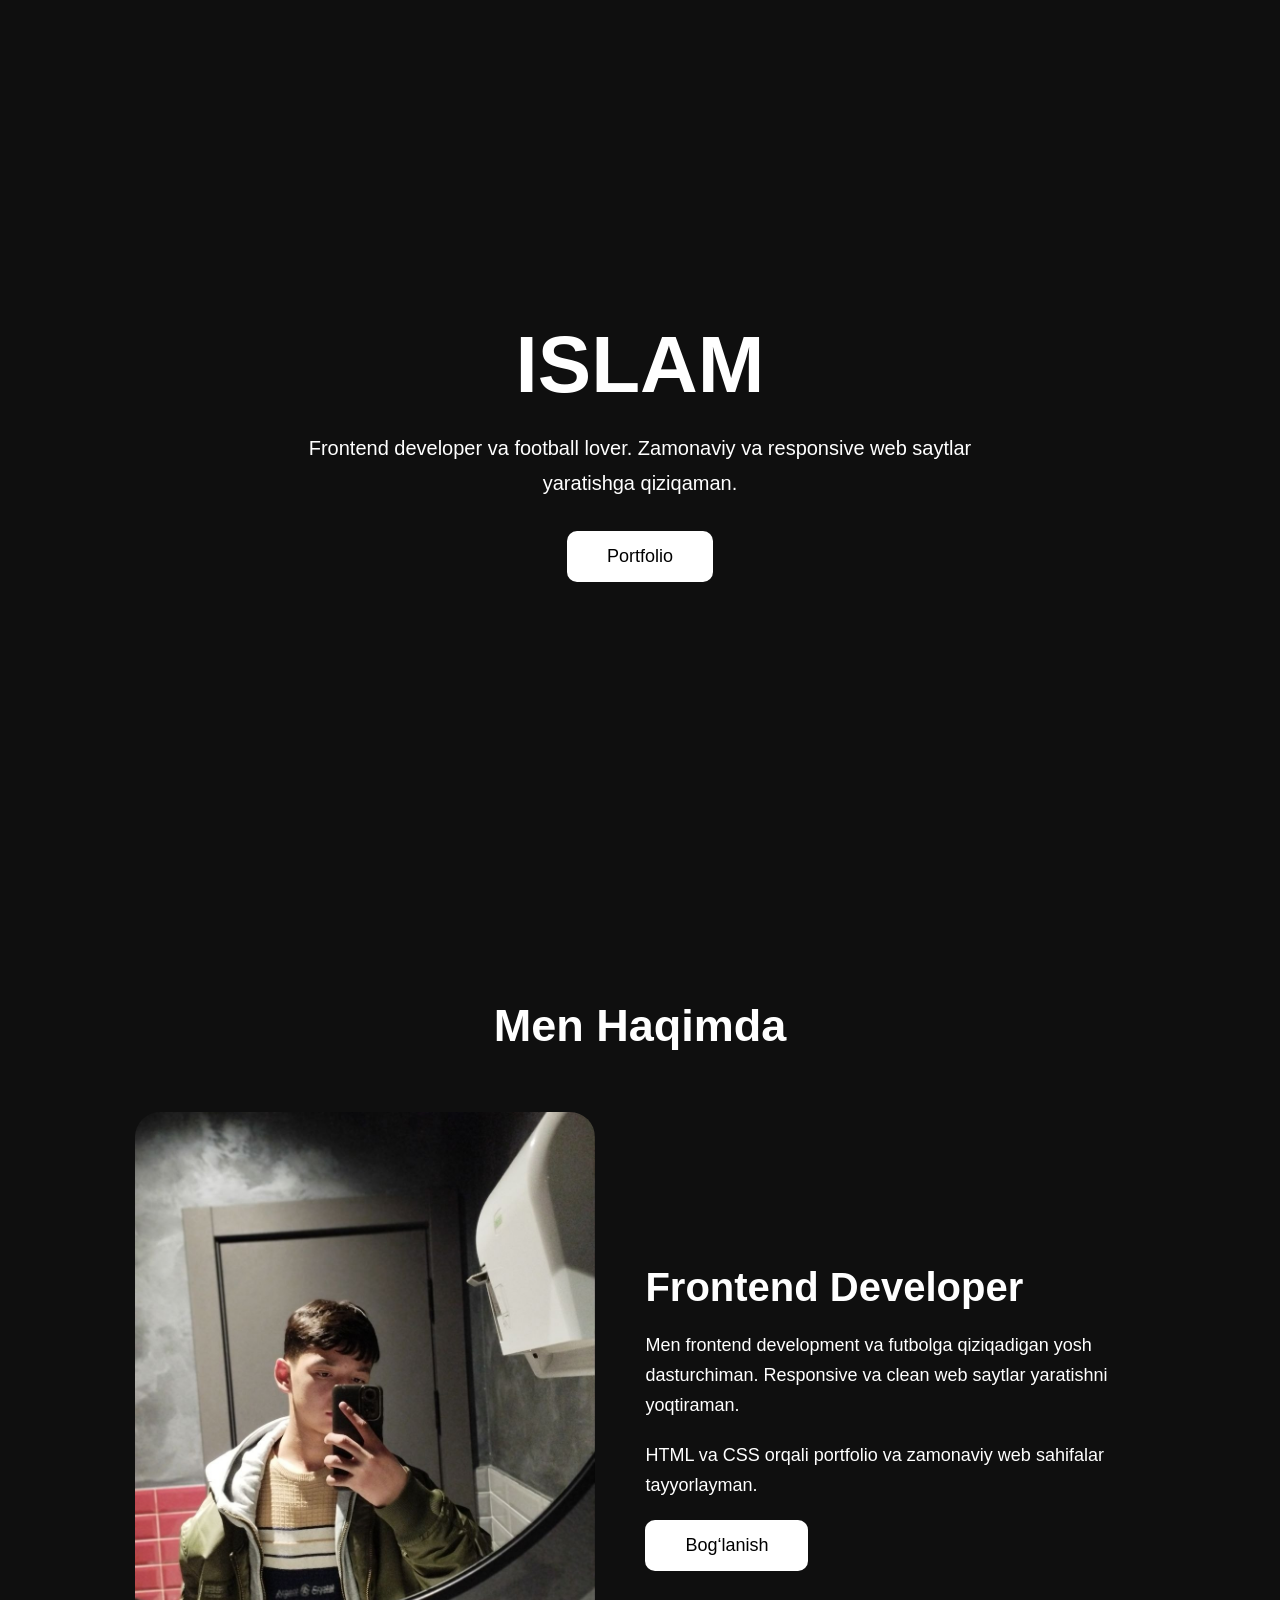
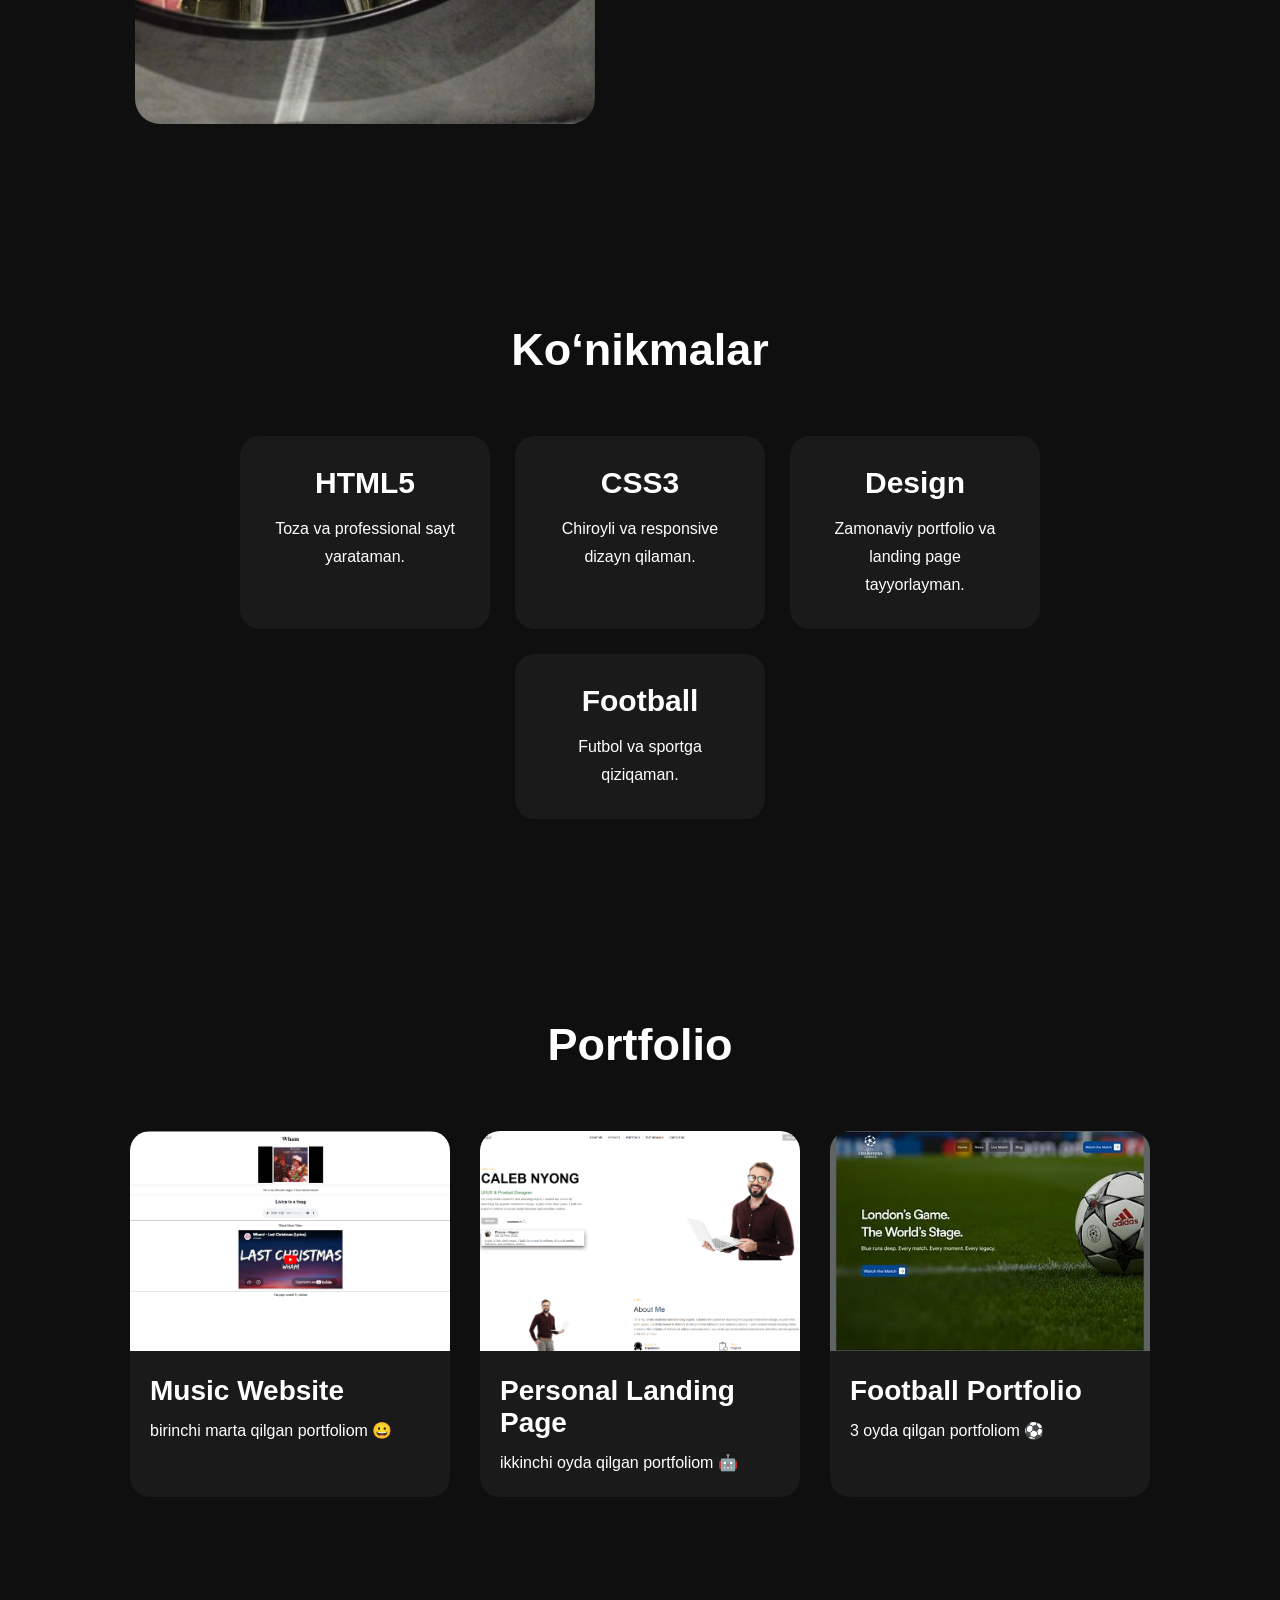
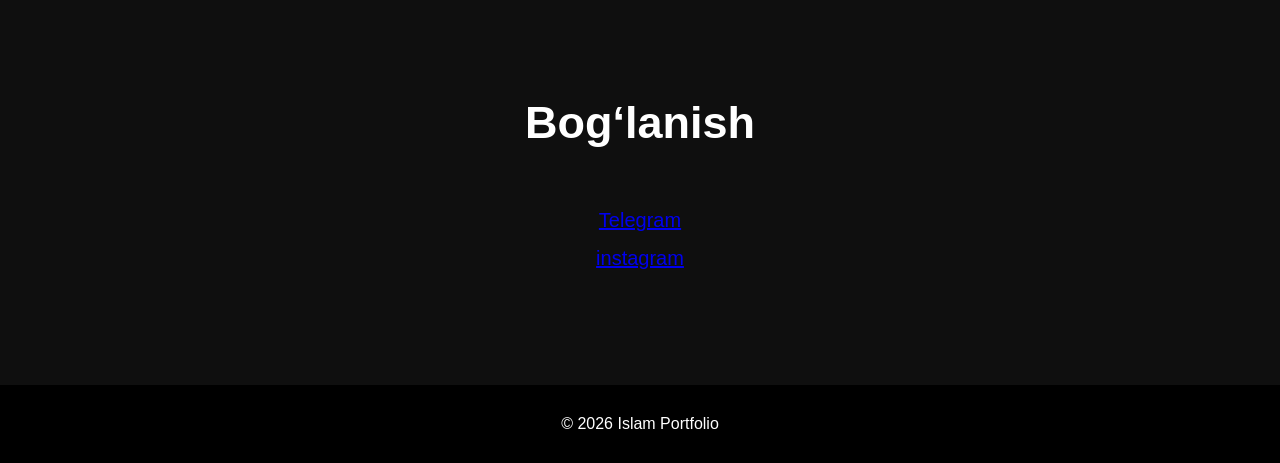
==== index.html @ 381537cd "portfolio yuklandi" ====
<!DOCTYPE html>
<html lang="uz">
<head>
  <meta charset="UTF-8">
  <meta name="viewport" content="width=device-width, initial-scale=1.0">

  <title>Islam Portfolio</title>

  <link rel="stylesheet" href="style.css">

</head>
<body>

  <!-- HEADER -->

  <header>

    <div class="hero">

      <h1>ISLAM</h1>

      <p>
        Frontend developer va football lover.
        Zamonaviy va responsive web saytlar yaratishga qiziqaman.
      </p>

      <a href="#portfolio" class="btn">
        Portfolio
      </a>

    </div>

  </header>

  <!-- ABOUT -->

  <section>

    <h2 class="title">
      Men Haqimda
    </h2>

    <div class="about">

      <img src="./images/me.jpg" alt="Islam">

      <div class="about-text">

        <h2>
          Frontend Developer
        </h2>

        <p>
          Men frontend development va futbolga qiziqadigan yosh dasturchiman.
          Responsive va clean web saytlar yaratishni yoqtiraman.
        </p>

        <p>
          HTML va CSS orqali portfolio va zamonaviy web sahifalar tayyorlayman.
        </p>

        <a href="#contact" class="btn">
          Bog‘lanish
        </a>

      </div>

    </div>

  </section>

  <!-- SKILLS -->

  <section class="skills">

    <h2 class="title">
      Ko‘nikmalar
    </h2>

    <div class="skill-boxes">

      <div class="skill">

        <h3>HTML5</h3>

        <p>
          Toza va professional sayt yarataman.
        </p>

      </div>

      <div class="skill">

        <h3>CSS3</h3>

        <p>
          Chiroyli va responsive dizayn qilaman.
        </p>

      </div>

      <div class="skill">

        <h3>Design</h3>

        <p>
          Zamonaviy portfolio va landing page tayyorlayman.
        </p>

      </div>

      <div class="skill">

        <h3>Football</h3>

        <p>
          Futbol va sportga qiziqaman.
        </p>

      </div>

    </div>

  </section>

  <!-- PORTFOLIO -->

  <section id="portfolio">

    <h2 class="title">
      Portfolio
    </h2>

    <div class="portfolio-grid">

      <div class="card">

        <img src="./images/1.png" alt="project">

        <div class="card-content">

          <h3>Music Website</h3>

          <p>
            birinchi marta qilgan portfoliom 😀
          </p>

        </div>

      </div>

      <div class="card">

        <img src="./images/2.png" alt="project">

        <div class="card-content">

          <h3>Personal Landing Page</h3>

          <p>
            ikkinchi oyda qilgan portfoliom 🤖
          </p>

        </div>

      </div>

      <div class="card">

        <img src="./images/4loiha.jpg" alt="project">

        <div class="card-content">

          <h3>Football Portfolio</h3>

          <p>
            3 oyda qilgan portfoliom ⚽
          </p>

        </div>

      </div>

    </div>

  </section>

  <!-- CONTACT -->

  <section class="contact" id="contact">

    <h2 class="title">
      Bog‘lanish
    </h2>

    <p>
      <a href="https://t.me/altinbekov1">Telegram</a>
    </p>

    <p>
      <a href="https://www.instagram.com/altinbekovvv_gp?igsh=cWwwMzl3ODUxb2Vs">instagram</a>
    </p>

  </section>

  <!-- FOOTER -->

  <footer>

    <p>
      © 2026 Islam Portfolio
    </p>

  </footer>

</body>
</html>
---- style.css ----
*{
    margin: 0;
    padding: 0;
    box-sizing: border-box;
}

body{
    background: #0f0f0f;
    color: white;
    font-family: Arial;
}

/* HEADER */
header{
    width: 100%;
    height: 100vh;

    background-image: url("https://avatars.mds.yandex.net/i?id=dec99911097ee8e804946fc1a0bd6b2b6a258608-5460273-images-thumbs&n=13");

    background-size: cover;
    background-position: center;

    display: flex;
    justify-content: center;
    align-items: center;

    text-align: center;
}

.hero{
    width: 700px;
}

.hero h1{
    font-size: 80px;
    margin-bottom: 20px;
}

.hero p{
    font-size: 20px;
    line-height: 35px;
    margin-bottom: 30px;
}

.btn{
    display: inline-block;
    padding: 15px 40px;
    background: white;
    color: black;
    text-decoration: none;
    border-radius: 10px;
    font-size: 18px;
    transition: 0.3
}

/* TITLE */

.title{
    text-align: center;
    font-size: 45px;
    margin-bottom: 60px;
}

/* ABOUT */

section{
    padding: 100px 10%;
}

.about{
    display: flex;
    justify-content: center;
    align-items: center;
    gap: 50px;

    flex-wrap: wrap;
}

.about img{
  width: 45%;
  border-radius:25px;
  object-fit:cover;

  transition:0.5s;
}

.about-text{
    width: 500px;
}

.about-text h2{
    font-size: 40px;
    margin-bottom: 20px;
}

.about-text p{
    font-size: 18px;
    line-height: 30px;
    margin-bottom: 20px;
}

/* SKILLS */

.skill-boxes{
    display: flex;
    justify-content: center;
    gap: 25px;

    flex-wrap: wrap;
}

.skill{
    width: 250px;
    background: #1a1a1a;
    padding: 30px;
    border-radius: 20px;

    text-align: center;
}

.skill h3{
    font-size: 30px;
    margin-bottom: 15px;
}

.skill p{
    line-height: 28px;
}

/* PORTFOLIO */

.portfolio-grid{
    display: flex;
    justify-content: center;
    gap: 30px;

    flex-wrap: wrap;
}

.card{
    width: 320px;
    background: #1a1a1a;
    border-radius: 20px;

    overflow: hidden;
}

.card img{
    width: 100%;
    height: 220px;

    object-fit: cover;
}

.card-content{
    padding: 20px;
}

.card-content h3{
    font-size: 28px;
    margin-bottom: 10px;
}

.card-content p{
    line-height: 28px;
}

/* CONTACT */

.contact{
    text-align: center;
}

.contact p{
    font-size: 20px;
    margin-bottom: 15px;
}

/* FOOTER */

footer{
    text-align: center;
    padding: 30px;
    background: black;
}
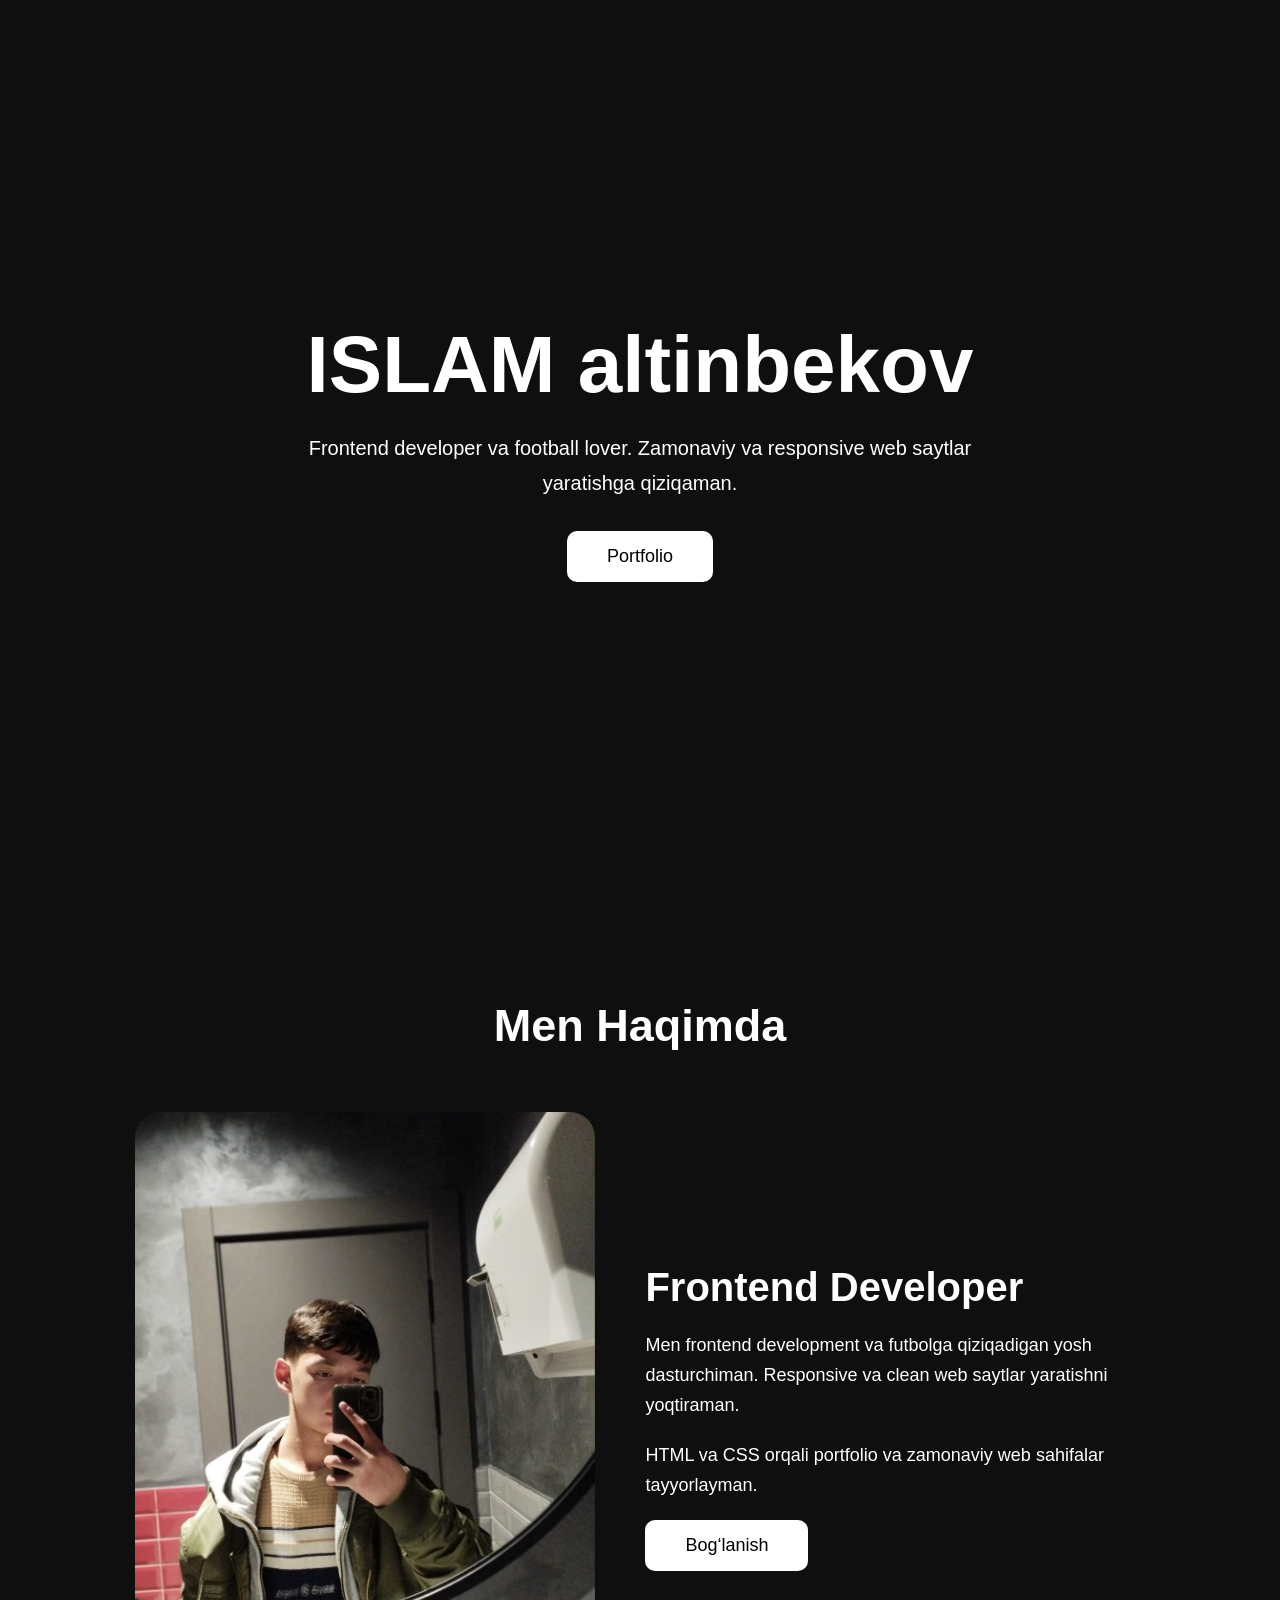
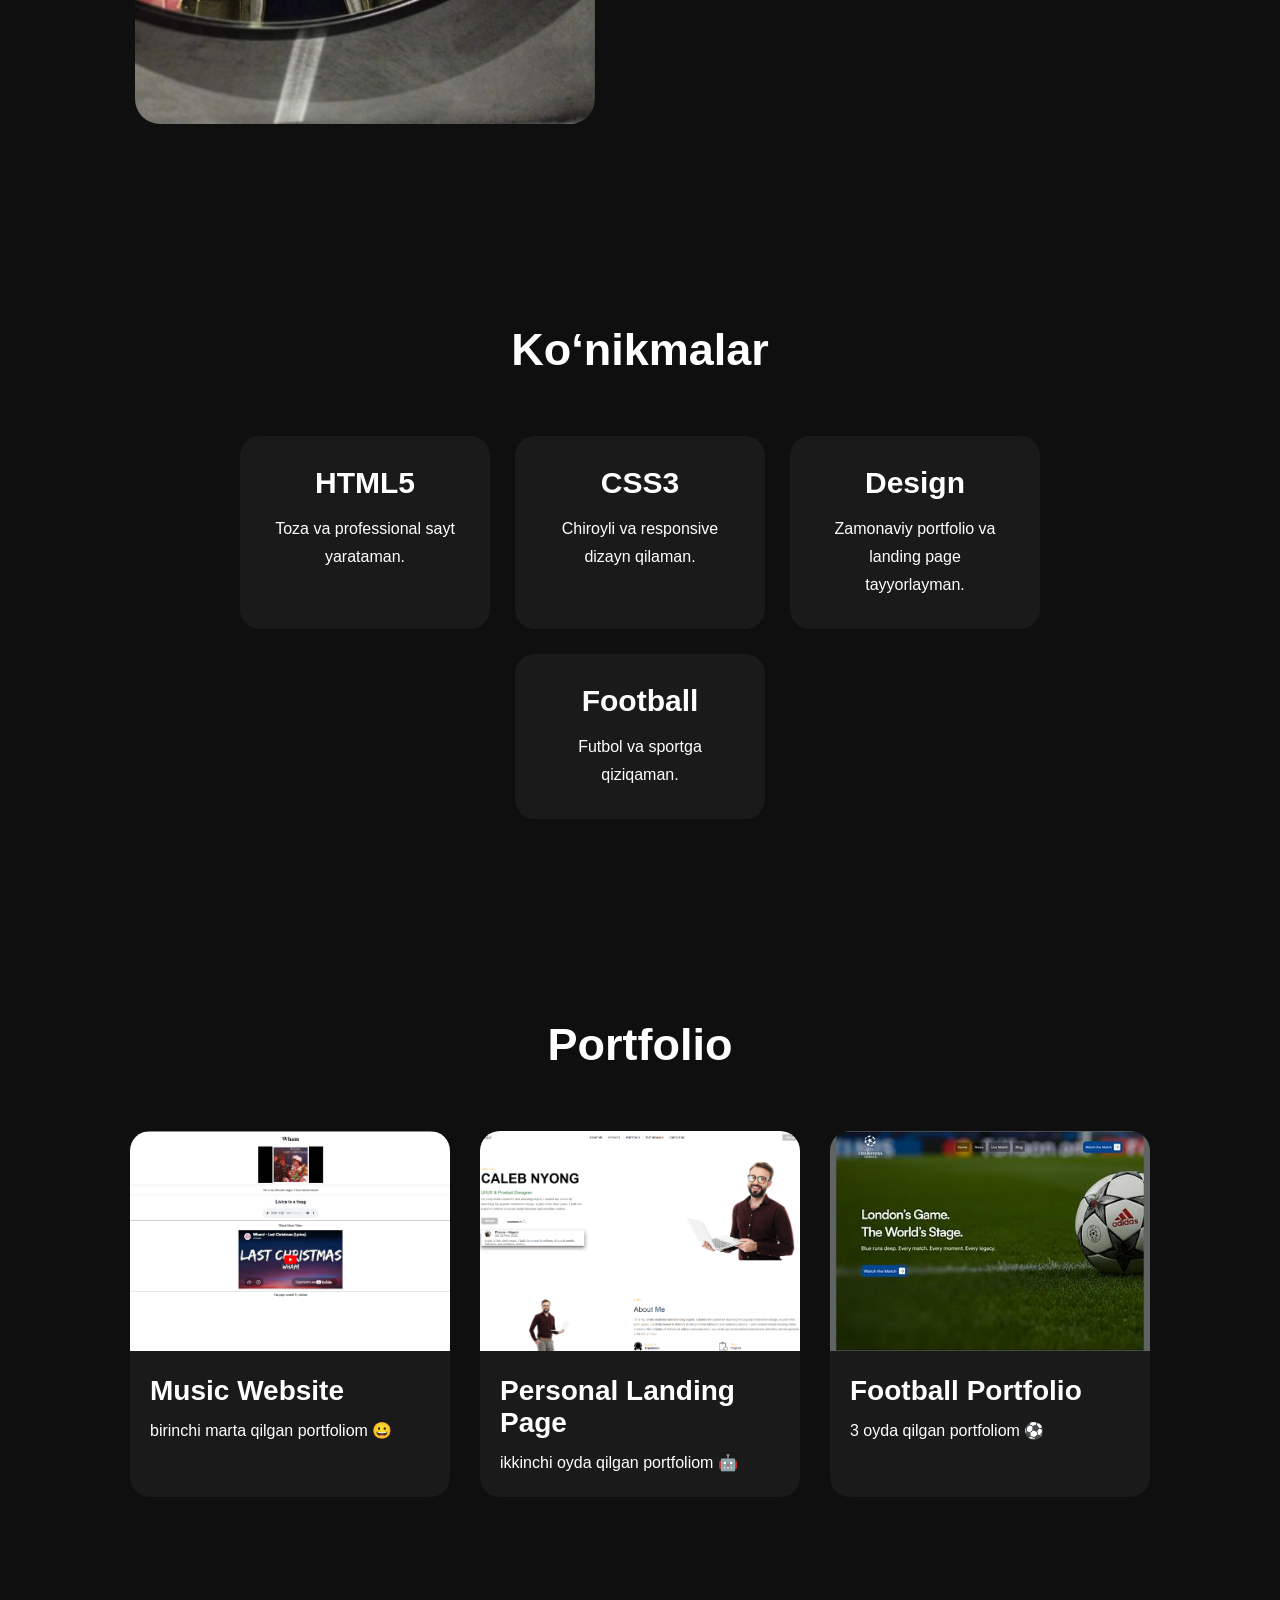
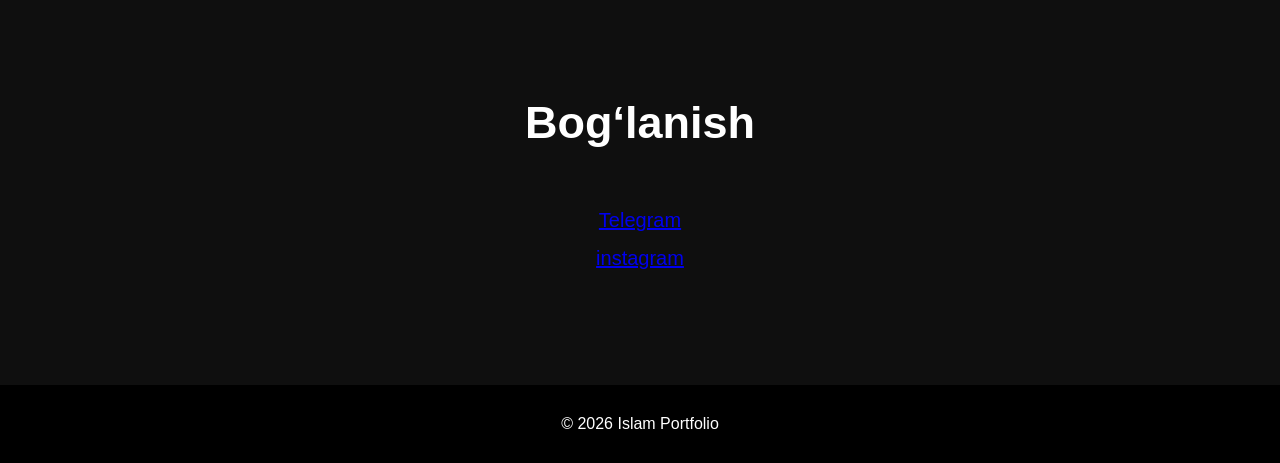
==== commit 223c6263: "h1 ozgardi" ====
--- a/index.html
+++ b/index.html
@@ -17,7 +17,7 @@
 
     <div class="hero">
 
-      <h1>ISLAM</h1>
+      <h1>ISLAM altinbekov</h1>
 
       <p>
         Frontend developer va football lover.
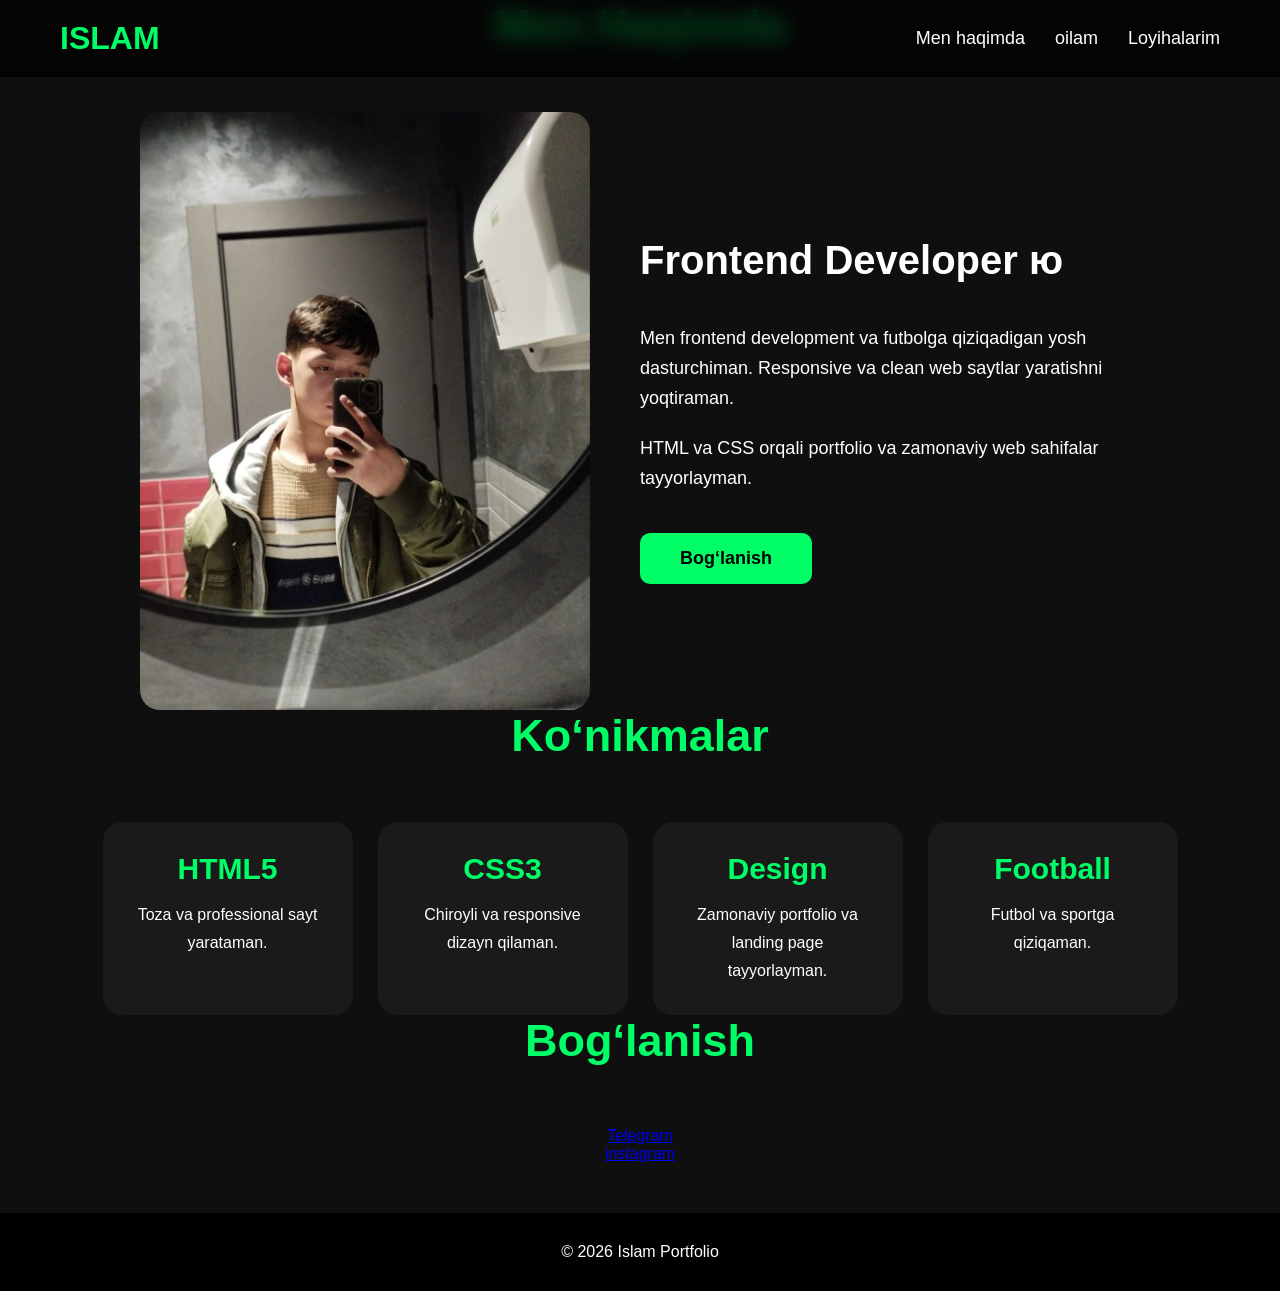
==== commit a5a1bb77: "first commit" ====
--- a/index.html
+++ b/index.html
@@ -10,27 +10,24 @@
 
 </head>
 <body>
+<header>
+    <div class="logo">
+        <h2>ISLAM</h2>
+    </div>
 
-  <!-- HEADER -->
+    <nav>
+        <ul>
+            <li><a href="index.html">Men haqimda</a></li>
+            <li><a href="./oilam.html">oilam</a></li>
+            <li><a href="loyiha.html">Loyihalarim</a></li>
 
-  <header>
+        </ul>
+    </nav>
+</header>
 
-    <div class="hero">
-
-      <h1>ISLAM altinbekov</h1>
-
-      <p>
-        Frontend developer va football lover.
-        Zamonaviy va responsive web saytlar yaratishga qiziqaman.
-      </p>
-
-      <a href="#portfolio" class="btn">
-        Portfolio
-      </a>
 
     </div>
 
-  </header>
 
   <!-- ABOUT -->
 
@@ -47,7 +44,7 @@
       <div class="about-text">
 
         <h2>
-          Frontend Developer
+          Frontend Developer ю
         </h2>
 
         <p>
@@ -123,67 +120,7 @@
 
   </section>
 
-  <!-- PORTFOLIO -->
 
-  <section id="portfolio">
-
-    <h2 class="title">
-      Portfolio
-    </h2>
-
-    <div class="portfolio-grid">
-
-      <div class="card">
-
-        <img src="./images/1.png" alt="project">
-
-        <div class="card-content">
-
-          <h3>Music Website</h3>
-
-          <p>
-            birinchi marta qilgan portfoliom 😀
-          </p>
-
-        </div>
-
-      </div>
-
-      <div class="card">
-
-        <img src="./images/2.png" alt="project">
-
-        <div class="card-content">
-
-          <h3>Personal Landing Page</h3>
-
-          <p>
-            ikkinchi oyda qilgan portfoliom 🤖
-          </p>
-
-        </div>
-
-      </div>
-
-      <div class="card">
-
-        <img src="./images/4loiha.jpg" alt="project">
-
-        <div class="card-content">
-
-          <h3>Football Portfolio</h3>
-
-          <p>
-            3 oyda qilgan portfoliom ⚽
-          </p>
-
-        </div>
-
-      </div>
-
-    </div>
-
-  </section>
 
   <!-- CONTACT -->
 
@@ -192,7 +129,7 @@
     <h2 class="title">
       Bog‘lanish
     </h2>
-
+<center>
     <p>
       <a href="https://t.me/altinbekov1">Telegram</a>
     </p>
@@ -200,7 +137,7 @@
     <p>
       <a href="https://www.instagram.com/altinbekovvv_gp?igsh=cWwwMzl3ODUxb2Vs">instagram</a>
     </p>
-
+</center>
   </section>
 
   <!-- FOOTER -->
--- a/style.css
+++ b/style.css
@@ -2,90 +2,118 @@
     margin: 0;
     padding: 0;
     box-sizing: border-box;
+    scroll-behavior: smooth;
 }
 
 body{
     background: #0f0f0f;
     color: white;
-    font-family: Arial;
+    font-family: Arial, sans-serif;
 }
 
-/* HEADER */
+/* NAVBAR */
+
 header{
+    position: fixed;
+    top: 0;
+    left: 0;
     width: 100%;
-    height: 100vh;
-
-    background-image: url("https://avatars.mds.yandex.net/i?id=dec99911097ee8e804946fc1a0bd6b2b6a258608-5460273-images-thumbs&n=13");
-
-    background-size: cover;
-    background-position: center;
-
+    padding: 20px 60px;
     display: flex;
-    justify-content: center;
+    justify-content: space-between;
     align-items: center;
-
-    text-align: center;
+    background: rgba(0,0,0,0.7);
+    backdrop-filter: blur(10px);
 }
 
-.hero{
-    width: 700px;
+
+.logo h2{
+    font-size: 32px;
+    color: #00ff66;
 }
 
-.hero h1{
-    font-size: 80px;
-    margin-bottom: 20px;
+nav ul{
+    display: flex;
+    list-style: none;
+    gap: 30px;
 }
 
-.hero p{
-    font-size: 20px;
-    line-height: 35px;
-    margin-bottom: 30px;
+nav ul li a{
+    text-decoration: none;
+    color: white;
+    font-size: 18px;
+    transition: 0.3s;
 }
 
-.btn{
-    display: inline-block;
-    padding: 15px 40px;
-    background: white;
-    color: black;
-    text-decoration: none;
-    border-radius: 10px;
-    font-size: 18px;
-    transition: 0.3
+nav ul li a:hover{
+    content: "";
+    position: absolute;
+    bottom: -8px;
+    left: 0;
+    width: 0%;
+    height: 5px;
+    background-color: #fff;
+    transition: 0.4s;
+}
+nav ul li a:hover ::after{
+    width: 100%;
 }
 
-/* TITLE */
+
+
+
+.btn{
+    display:inline-block;
+    padding:15px 40px;
+    background:#00ff66;
+    color:black;
+    border-radius:10px;
+    font-size:18px;
+    font-weight:bold;
+    margin-top:20px;
+    text-decoration: none;
+    transition:0.3s;
+
+}
+.btn:hover{
+    transform: scale(1.05);
+}
+
+/* SECTION */.
+
+.section{
+    padding: 100px 10%;
+}
 
 .title{
     text-align: center;
     font-size: 45px;
     margin-bottom: 60px;
+    color: #00ff66;
 }
 
 /* ABOUT */
-
-section{
-    padding: 100px 10%;
-}
 
 .about{
     display: flex;
     justify-content: center;
     align-items: center;
     gap: 50px;
-
     flex-wrap: wrap;
 }
 
 .about img{
-  width: 45%;
-  border-radius:25px;
-  object-fit:cover;
-
-  transition:0.5s;
+    width: 450px;
+    max-width: 100%;
+    border-radius: 20px;
 }
 
 .about-text{
     width: 500px;
+    display: flex;
+    flex-direction: column;
+    align-items: start;
+    gap: 20px;
 }
 
 .about-text h2{
@@ -96,7 +124,6 @@
 .about-text p{
     font-size: 18px;
     line-height: 30px;
-    margin-bottom: 20px;
 }
 
 /* SKILLS */
@@ -105,7 +132,6 @@
     display: flex;
     justify-content: center;
     gap: 25px;
-
     flex-wrap: wrap;
 }
 
@@ -114,67 +140,24 @@
     background: #1a1a1a;
     padding: 30px;
     border-radius: 20px;
+    text-align: center;
+    transition: 0.3s;
+}
 
-    text-align: center;
+.skill:hover{
+    transform: translateY(-10px);
 }
 
 .skill h3{
     font-size: 30px;
     margin-bottom: 15px;
+    color: #00ff66;
 }
 
 .skill p{
     line-height: 28px;
 }
 
-/* PORTFOLIO */
-
-.portfolio-grid{
-    display: flex;
-    justify-content: center;
-    gap: 30px;
-
-    flex-wrap: wrap;
-}
-
-.card{
-    width: 320px;
-    background: #1a1a1a;
-    border-radius: 20px;
-
-    overflow: hidden;
-}
-
-.card img{
-    width: 100%;
-    height: 220px;
-
-    object-fit: cover;
-}
-
-.card-content{
-    padding: 20px;
-}
-
-.card-content h3{
-    font-size: 28px;
-    margin-bottom: 10px;
-}
-
-.card-content p{
-    line-height: 28px;
-}
-
-/* CONTACT */
-
-.contact{
-    text-align: center;
-}
-
-.contact p{
-    font-size: 20px;
-    margin-bottom: 15px;
-}
 
 /* FOOTER */
 
@@ -182,4 +165,5 @@
     text-align: center;
     padding: 30px;
     background: black;
+    margin-top: 50px;
 }
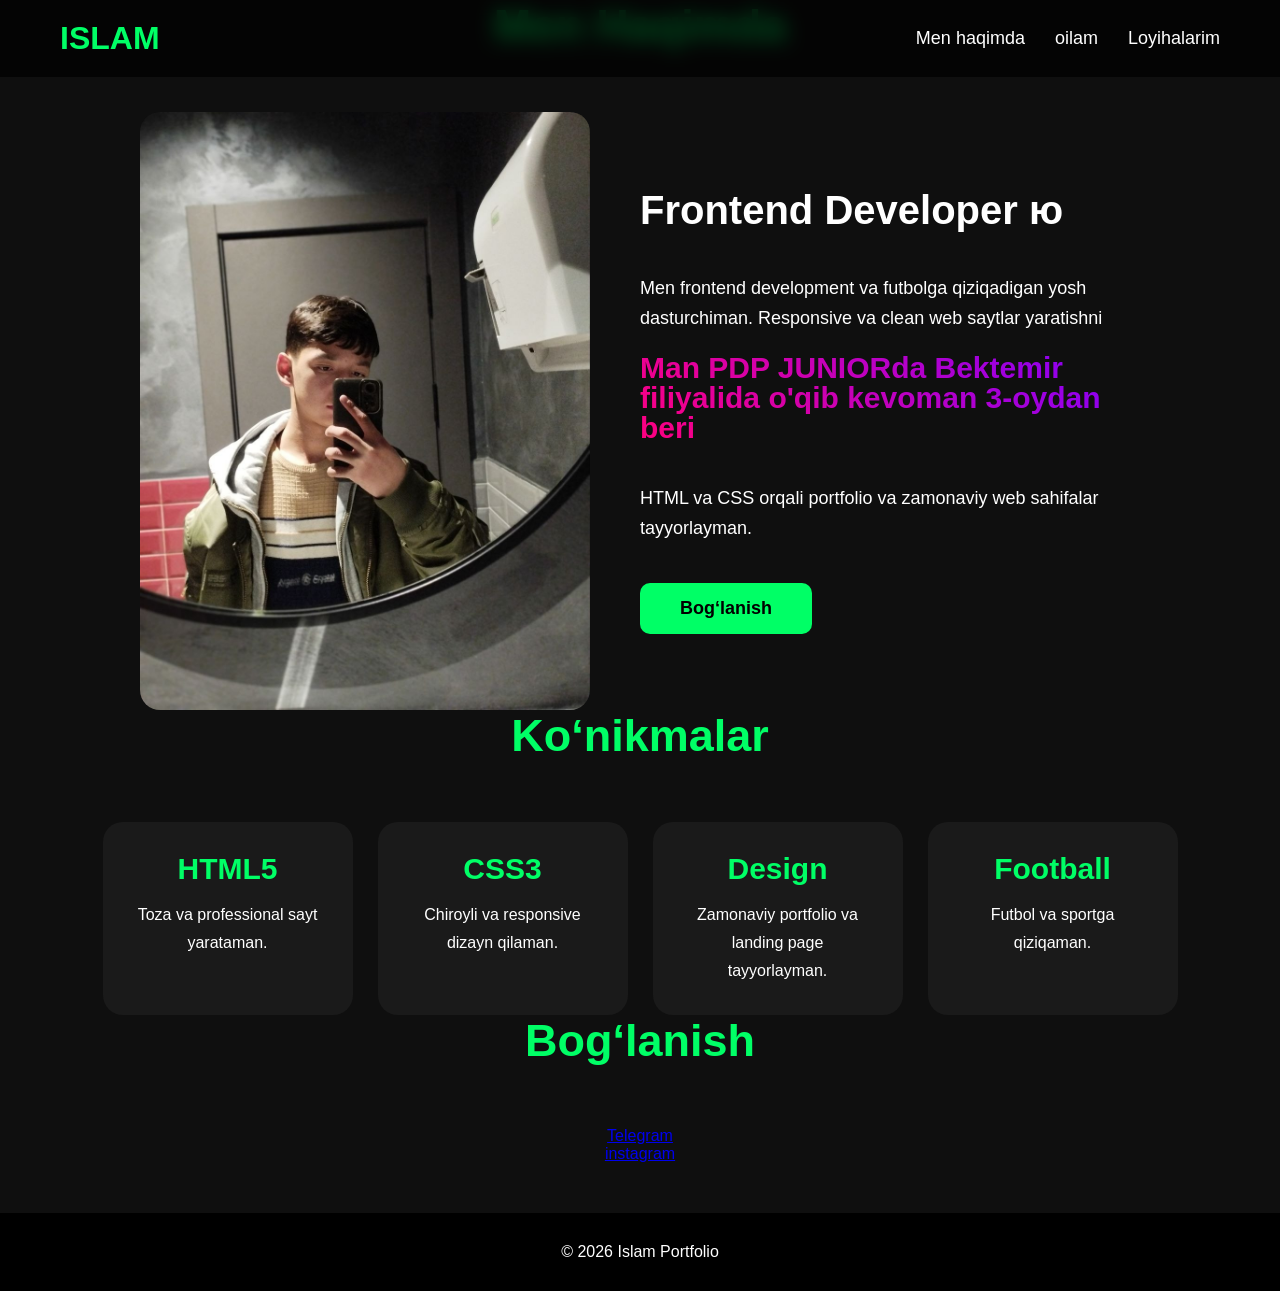
==== commit 98bbb170: "fitst commit" ====
--- a/index.html
+++ b/index.html
@@ -18,7 +18,7 @@
     <nav>
         <ul>
             <li><a href="index.html">Men haqimda</a></li>
-            <li><a href="./oilam.html">oilam</a></li>
+            <li><a href="oilam.html">oilam</a></li>
             <li><a href="loyiha.html">Loyihalarim</a></li>
 
         </ul>
@@ -49,9 +49,10 @@
 
         <p>
           Men frontend development va futbolga qiziqadigan yosh dasturchiman.
-          Responsive va clean web saytlar yaratishni yoqtiraman.
+          Responsive va clean web saytlar yaratishni </p>
+       <p style="font-size: 30px; font-weight: bold; background: linear-gradient(45deg, #ff007f, #7f00ff); -webkit-background-clip: text; -webkit-text-fill-color: transparent;">
+       Man PDP JUNIORda Bektemir filiyalida o'qib kevoman 3-oydan beri</p>
         </p>
-
         <p>
           HTML va CSS orqali portfolio va zamonaviy web sahifalar tayyorlayman.
         </p>
--- a/style.css
+++ b/style.css
@@ -46,18 +46,11 @@
 }
 
 nav ul li a:hover{
-    content: "";
-    position: absolute;
-    bottom: -8px;
-    left: 0;
-    width: 0%;
-    height: 5px;
-    background-color: #fff;
-    transition: 0.4s;
+    color: #00ff00;
+    text-shadow: 0 0 10px #00ff00;
 }
-nav ul li a:hover ::after{
-    width: 100%;
-}
+
+
 
 
 
@@ -100,6 +93,8 @@
     align-items: center;
     gap: 50px;
     flex-wrap: wrap;
+    filter: grayscale(0%);
+    
 }
 
 .about img{
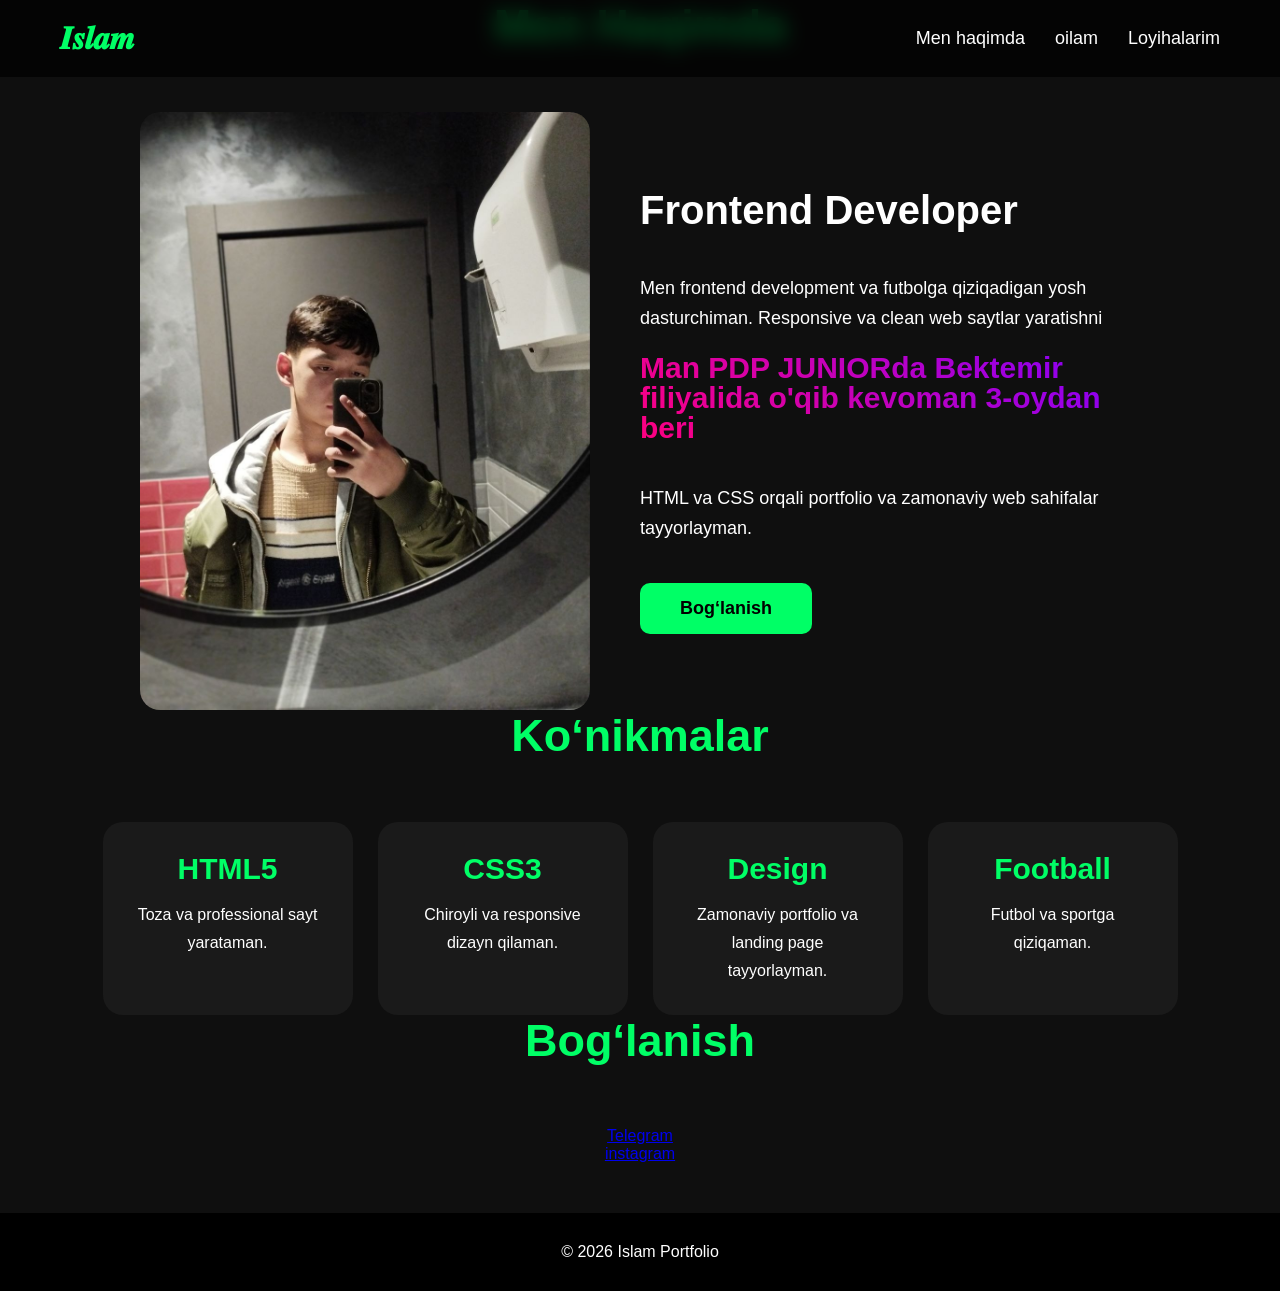
==== commit 2bc01b72: "first commit" ====
--- a/index.html
+++ b/index.html
@@ -12,7 +12,7 @@
 <body>
 <header>
     <div class="logo">
-        <h2>ISLAM</h2>
+        <h2>𝑰𝒔𝒍𝒂𝒎</h2>
     </div>
 
     <nav>
@@ -44,7 +44,7 @@
       <div class="about-text">
 
         <h2>
-          Frontend Developer ю
+          Frontend Developer 
         </h2>
 
         <p>
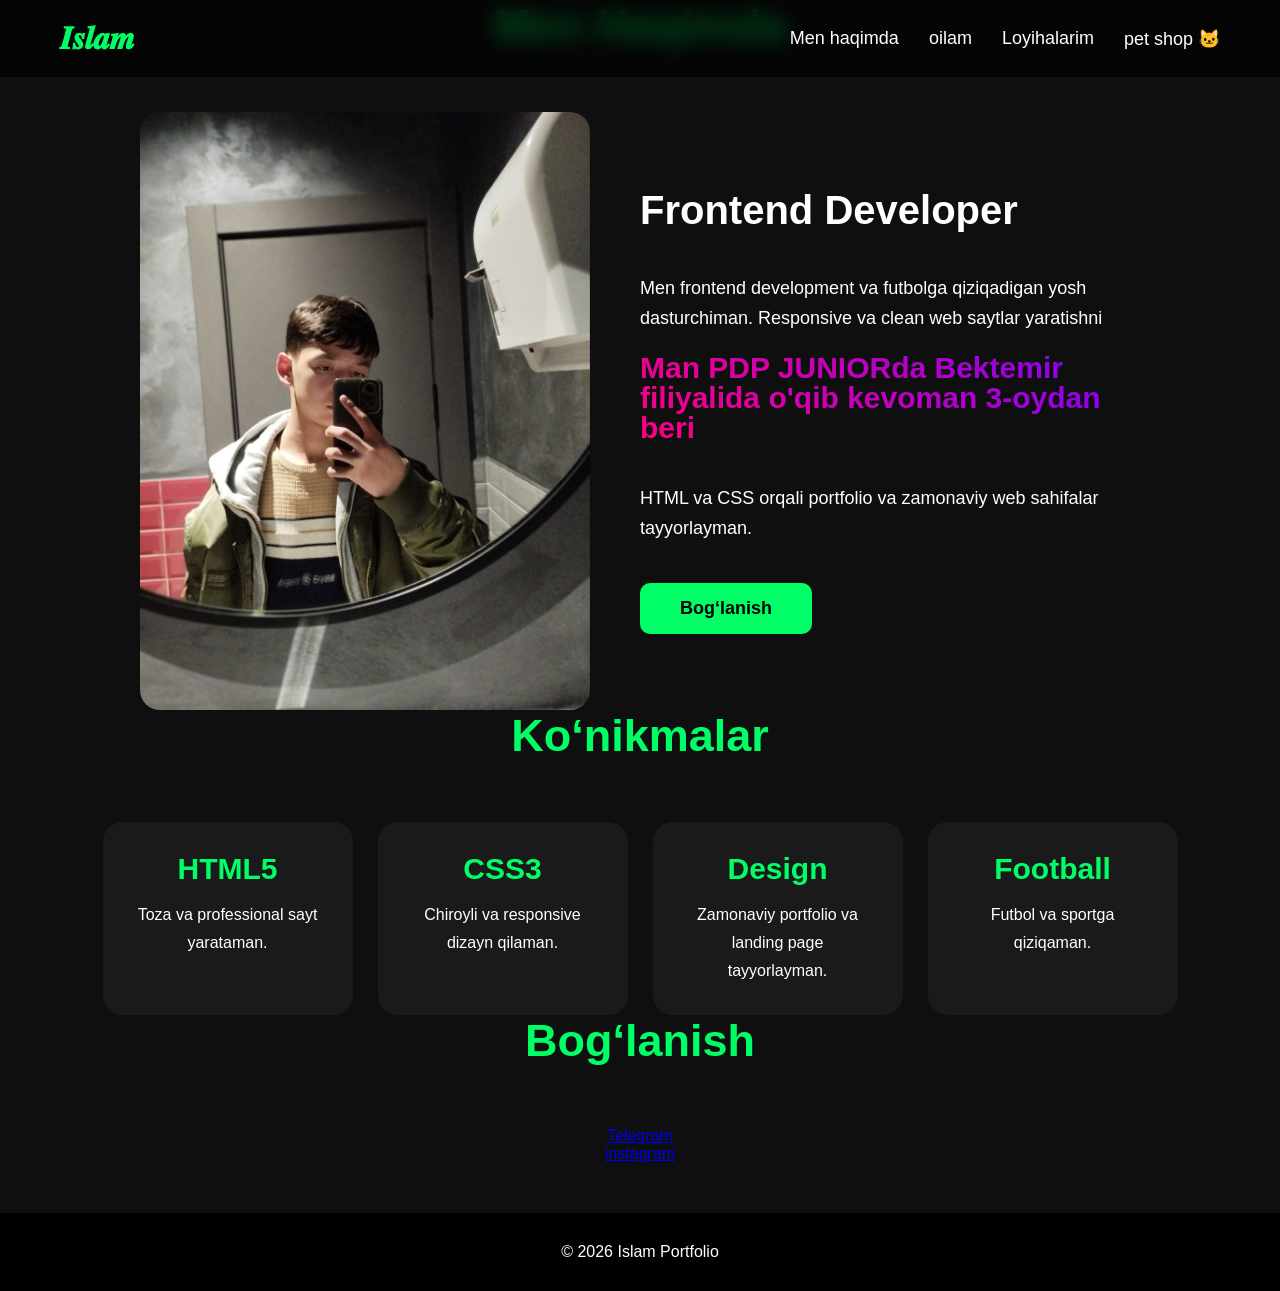
==== commit 8ae2dad2: "first commit" ====
--- a/index.html
+++ b/index.html
@@ -20,6 +20,7 @@
             <li><a href="index.html">Men haqimda</a></li>
             <li><a href="oilam.html">oilam</a></li>
             <li><a href="loyiha.html">Loyihalarim</a></li>
+            <li><a href="https://pet-shop1789.netlify.app/">pet shop 🐱</a></li>
 
         </ul>
     </nav>
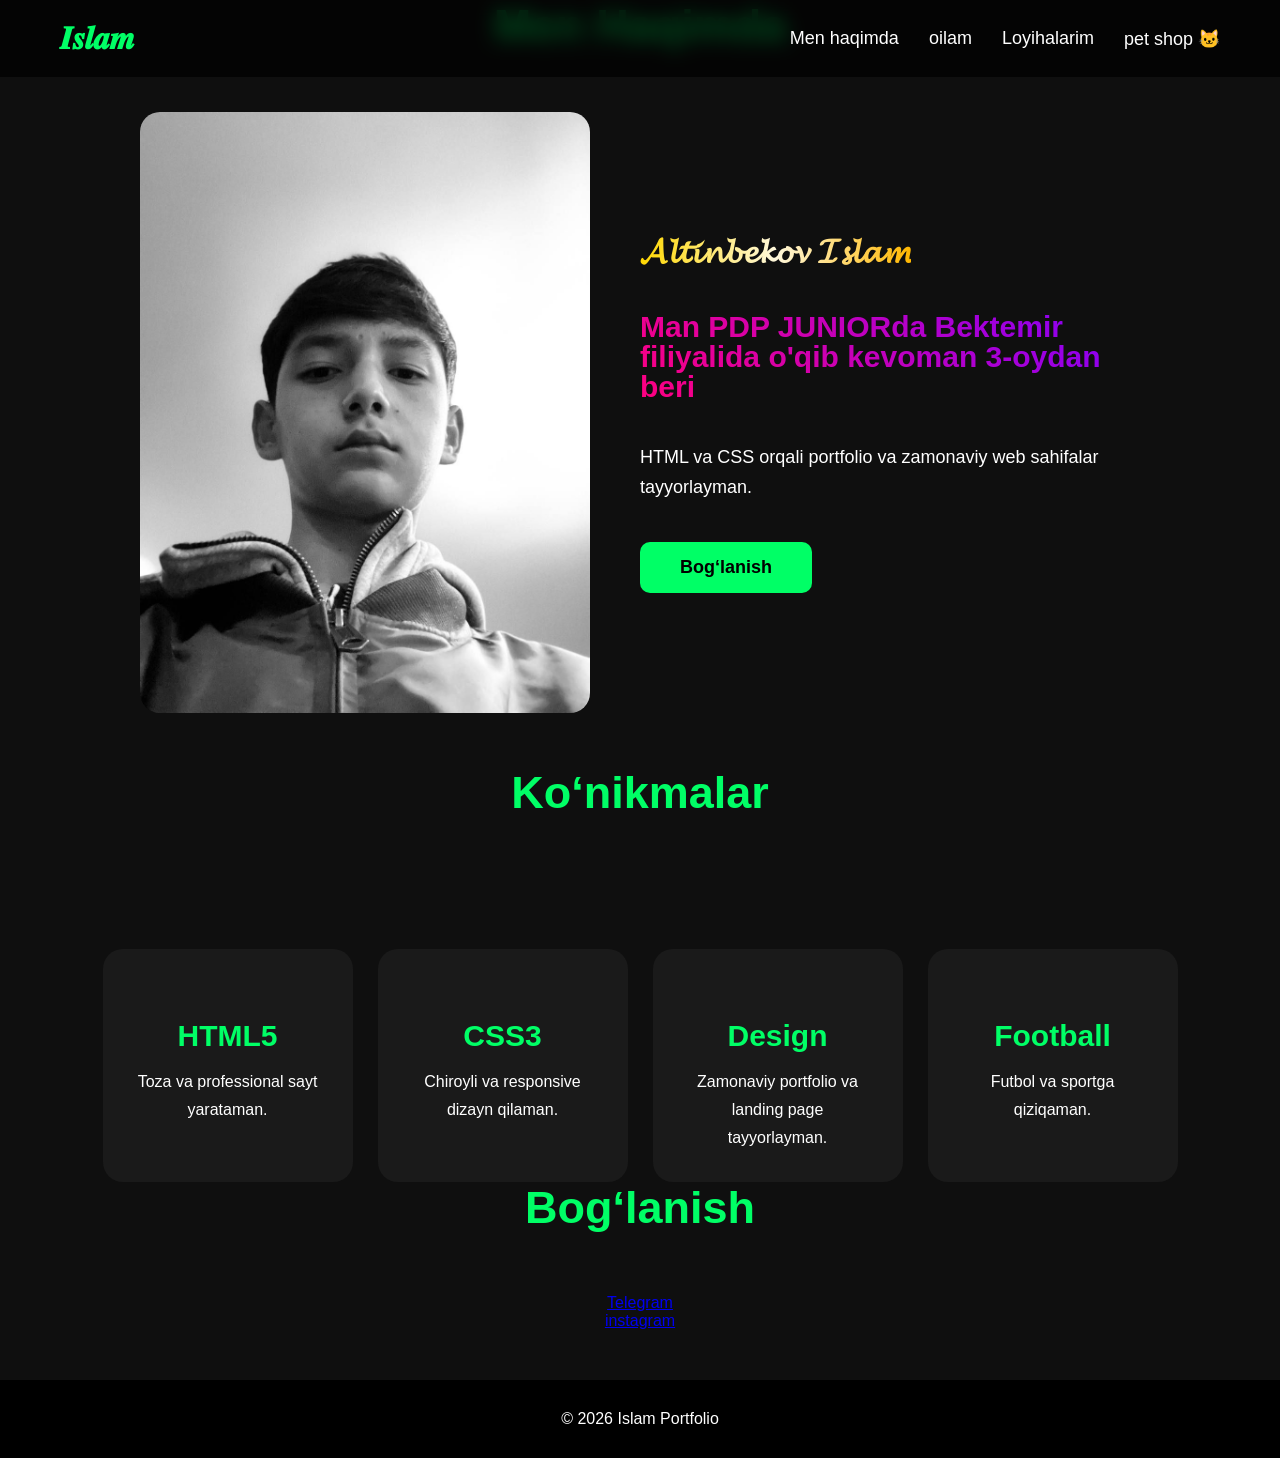
==== commit f1023745: "Portfolio yangilandi" ====
--- a/index.html
+++ b/index.html
@@ -40,17 +40,20 @@
 
     <div class="about">
 
-      <img src="./images/me.jpg" alt="Islam">
+      <img src="./images/me11.jpg" alt="Islam">
 
       <div class="about-text">
 
-        <h2>
-          Frontend Developer 
-        </h2>
+        <h2 style="
+font-size: 35px;
+font-weight: bold;
+background: linear-gradient(90deg, #ffd700, #fff8dc, #ffb700);
+-webkit-background-clip: text;
+-webkit-text-fill-color: transparent;
+">
+𝓐𝓵𝓽𝓲𝓷𝓫𝓮𝓴𝓸𝓿 𝓘𝓼𝓵𝓪𝓶
+</h2>
 
-        <p>
-          Men frontend development va futbolga qiziqadigan yosh dasturchiman.
-          Responsive va clean web saytlar yaratishni </p>
        <p style="font-size: 30px; font-weight: bold; background: linear-gradient(45deg, #ff007f, #7f00ff); -webkit-background-clip: text; -webkit-text-fill-color: transparent;">
        Man PDP JUNIORda Bektemir filiyalida o'qib kevoman 3-oydan beri</p>
         </p>
@@ -69,7 +72,9 @@
   </section>
 
   <!-- SKILLS -->
-
+<br>
+<br>
+<br>
   <section class="skills">
 
     <h2 class="title">
--- a/style.css
+++ b/style.css
@@ -32,6 +32,7 @@
     color: #00ff66;
 }
 
+
 nav ul{
     display: flex;
     list-style: none;
@@ -49,7 +50,6 @@
     color: #00ff00;
     text-shadow: 0 0 10px #00ff00;
 }
-
 
 
 
@@ -131,6 +131,7 @@
 }
 
 .skill{
+    margin-top: 70px;
     width: 250px;
     background: #1a1a1a;
     padding: 30px;
@@ -144,6 +145,7 @@
 }
 
 .skill h3{
+    margin-top: 40px;
     font-size: 30px;
     margin-bottom: 15px;
     color: #00ff66;
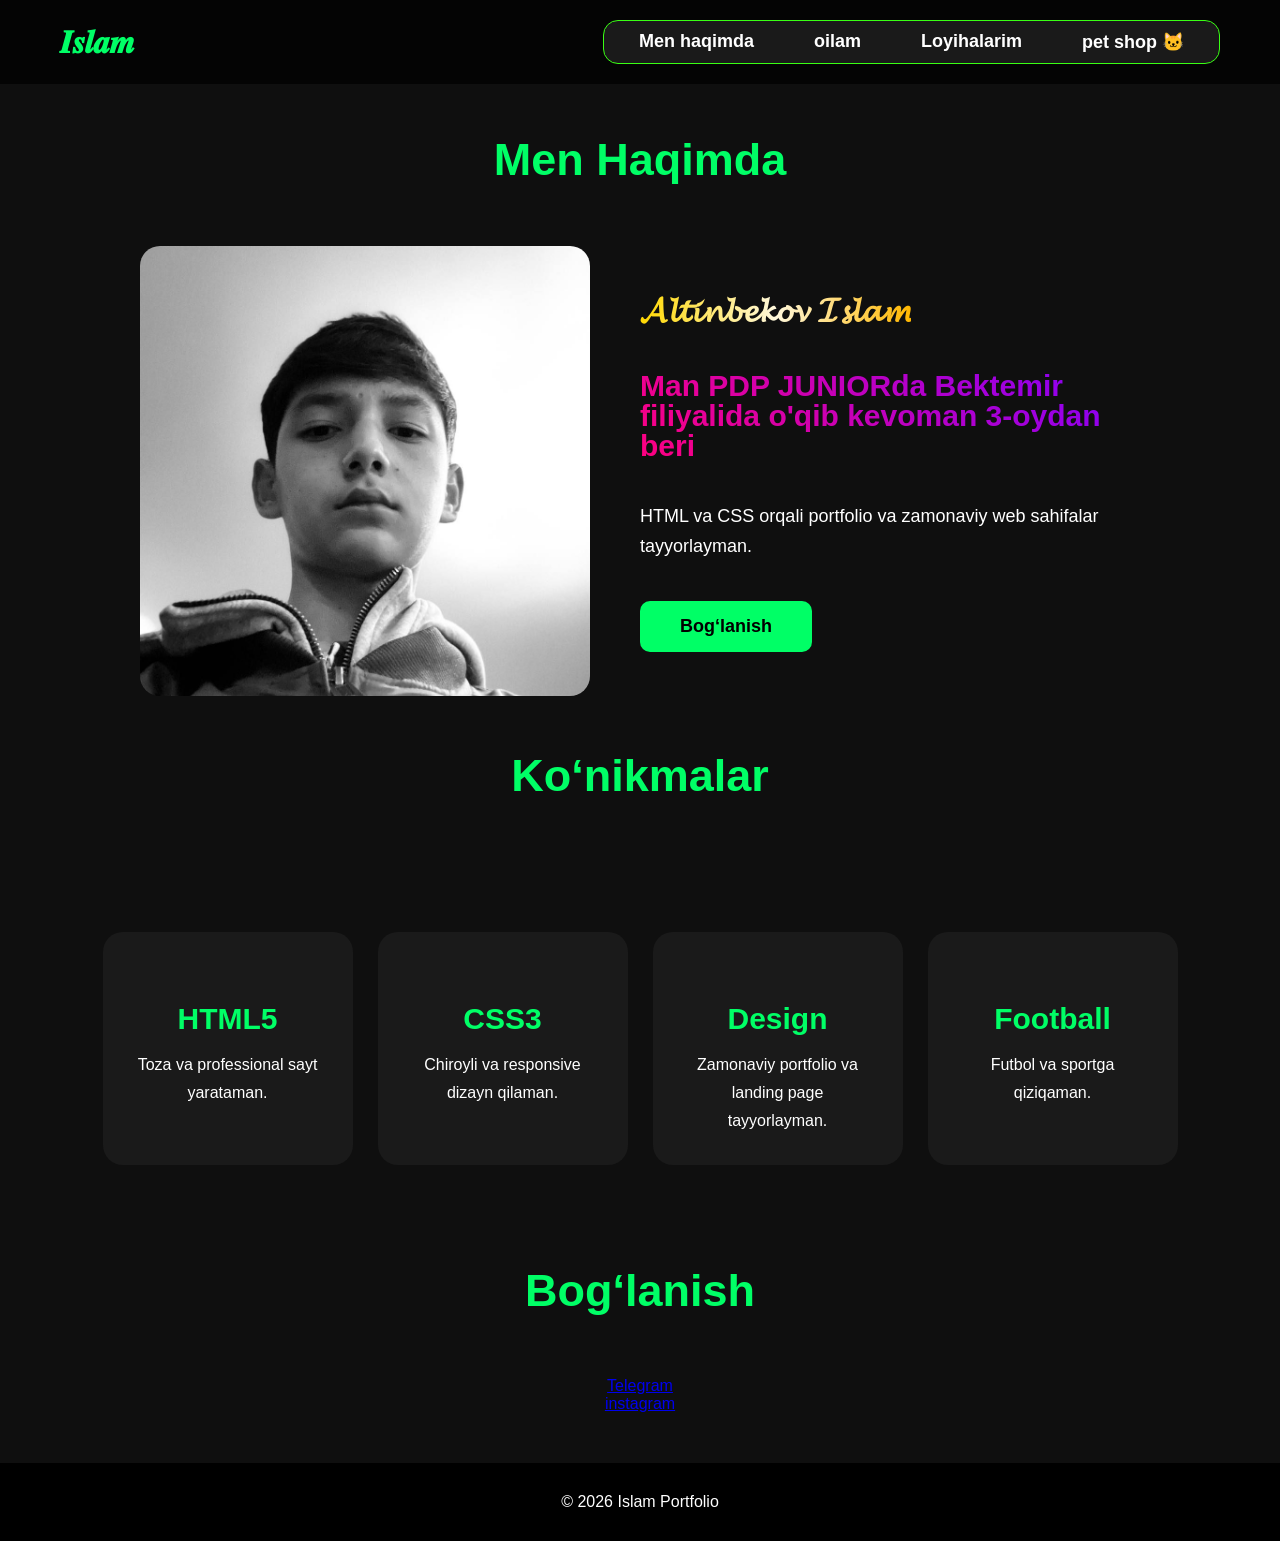
==== commit d8712de2: "first commit" ====
--- a/index.html
+++ b/index.html
@@ -32,7 +32,8 @@
 
   <!-- ABOUT -->
 
-  <section>
+  <main>
+ <section class="hero">
 
     <h2 class="title">
       Men Haqimda
@@ -45,14 +46,14 @@
       <div class="about-text">
 
         <h2 style="
-font-size: 35px;
-font-weight: bold;
-background: linear-gradient(90deg, #ffd700, #fff8dc, #ffb700);
--webkit-background-clip: text;
--webkit-text-fill-color: transparent;
-">
-𝓐𝓵𝓽𝓲𝓷𝓫𝓮𝓴𝓸𝓿 𝓘𝓼𝓵𝓪𝓶
-</h2>
+        font-size: 35px;
+        font-weight: bold;
+        background: linear-gradient(90deg, #ffd700, #fff8dc, #ffb700);
+        -webkit-background-clip: text;
+        -webkit-text-fill-color: transparent;
+        ">
+        𝓐𝓵𝓽𝓲𝓷𝓫𝓮𝓴𝓸𝓿 𝓘𝓼𝓵𝓪𝓶
+        </h2>
 
        <p style="font-size: 30px; font-weight: bold; background: linear-gradient(45deg, #ff007f, #7f00ff); -webkit-background-clip: text; -webkit-text-fill-color: transparent;">
        Man PDP JUNIORda Bektemir filiyalida o'qib kevoman 3-oydan beri</p>
@@ -147,6 +148,9 @@
 </center>
   </section>
 
+
+  </main>
+ 
   <!-- FOOTER -->
 
   <footer>
--- a/style.css
+++ b/style.css
@@ -14,7 +14,7 @@
 /* NAVBAR */
 
 header{
-    position: fixed;
+    position: sticky;
     top: 0;
     left: 0;
     width: 100%;
@@ -24,7 +24,9 @@
     align-items: center;
     background: rgba(0,0,0,0.7);
     backdrop-filter: blur(10px);
-}
+    z-index: 10;
+}
+
 
 
 .logo h2{
@@ -52,9 +54,38 @@
 }
 
 
-
-
-
+.logo{
+    font-size:32px;
+    font-weight:bold;
+    color:#39ff14;
+}
+
+nav{
+    background:#1a1a1a;
+    padding:10px 20px;
+    border-radius:15px;
+    border:1px solid #39ff14;
+}
+
+nav a{
+    text-decoration:none;
+    color:white;
+    margin:0 15px;
+    font-weight:bold;
+}
+
+.active{
+    background:#39ff14;
+    color:black;
+    padding:8px 15px;
+    border-radius:15px;
+}
+
+
+
+.hero{
+    margin-top: 50px;
+}
 .btn{
     display:inline-block;
     padding:15px 40px;
@@ -72,7 +103,7 @@
     transform: scale(1.05);
 }
 
-/* SECTION */.
+/* SECTION */
 
 .section{
     padding: 100px 10%;
@@ -99,7 +130,9 @@
 
 .about img{
     width: 450px;
-    max-width: 100%;
+    height: 450px;
+    object-fit: cover;
+    /* max-width: 100%; */
     border-radius: 20px;
 }
 
@@ -154,7 +187,9 @@
 .skill p{
     line-height: 28px;
 }
-
+.contact{
+    margin-top: 100px;
+}
 
 /* FOOTER */
 
